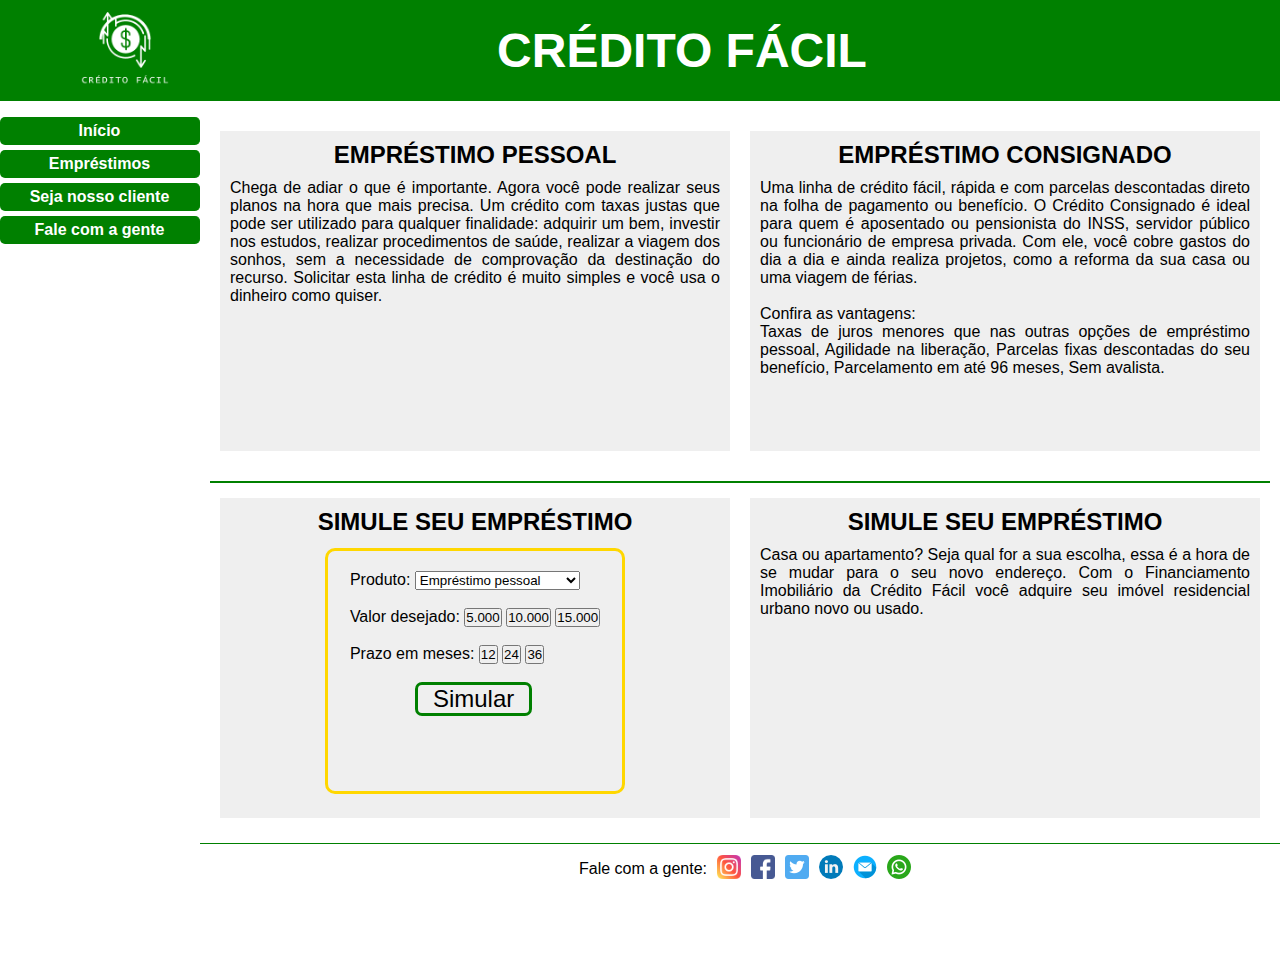
==== emprestimos.html @ 9a2e4bf0 "Site credito facil, com a pagina principal pronta e a pagina emprestimos em desenvolvimento." ====
<!DOCTYPE html>
<html lang="pr-bt">

<head>
    <meta charset="UTF-8">
    <link href="css/style.css" rel="stylesheet">
    <link href="css/menu.css" rel="stylesheet">
    <link href="css/emprestimos.css" rel="stylesheet">
    <title>Crédito Fácil</title>
</head>

<body>
    <section class="main">
        <section id="main">

            <head>
                <div class="cabecalho">
                    <div class="imagem">
                        <img src="img/CF-LOGO-NOVO.png" alt="Crédito Fácil" title="Crédito Fácil">
                    </div>
                    <div class="titulo">
                        <h1>CRÉDITO FÁCIL</h1>
                    </div>
                </div>
            </head>
        </section>


        <div class="menu">
            <nav>
                <ul class="itens-list">
                    <li class="it-1 effect">
                        <a href="index.html">Início</a><br>
                    </li>
                    <li class="it-1 effect">
                        <a href="#main">Empréstimos</a><br>
                    </li>
                    <li class="it-1 effect">
                        Seja nosso cliente<br>
                    </li>
                    <li class="it-1 effect">
                        <a href="#rodape">Fale com a gente</a><br>
                    </li>
                </ul>
            </nav>
        </div>

        <!--<div>  class="destaque"-->
        <div>
            <div class="destaque-emprestimos">
                <div class="tipo-emprestimos">
                    <div class="h2">
                        <h2>EMPRÉSTIMO PESSOAL</h2>
                    </div>
                    <p>
                        Chega de adiar o que é importante. Agora você pode realizar seus planos na hora que mais
                        precisa.
                        Um crédito com taxas justas que pode ser utilizado para qualquer finalidade: adquirir um bem,
                        investir nos estudos, realizar procedimentos de saúde, realizar a viagem dos sonhos, sem a
                        necessidade de comprovação da destinação do recurso.
                        Solicitar esta linha de crédito é muito simples e você usa o dinheiro como quiser.
                    </p>
                </div>
                <div class="tipo-emprestimos">
                    <div class="h2">
                        <h2>EMPRÉSTIMO CONSIGNADO</h2>
                    </div>
                    <p>
                        Uma linha de crédito fácil, rápida e com parcelas descontadas direto na folha de pagamento ou
                        benefício. O Crédito Consignado é ideal para quem é aposentado ou pensionista do INSS, servidor
                        público ou funcionário de empresa privada. Com ele, você cobre gastos do dia a dia e ainda
                        realiza projetos, como a reforma da sua casa ou uma viagem de férias.
                        <br><br>
                        Confira as vantagens:
                        <br>
                        Taxas de juros menores que nas outras opções de empréstimo pessoal,
                        Agilidade na liberação,
                        Parcelas fixas descontadas do seu benefício,
                        Parcelamento em até 96 meses,
                        Sem avalista.
                    </p>
                </div>
            </div>
        </div>
        <!--</div>-->

        <div>
            <div class="simulacao">
                <div class="simulacao-default">
                    <div class="simulacao-h2">
                        <h2>SIMULE SEU EMPRÉSTIMO</h2>
                    </div>
                    <div class="container-simulacao">
                        <div class="form-simulacao">
                            <form class="formulario">
                                <label>Produto: </label>
                                <select name="produto">
                                    <option value="emprestimo-pessoal">Empréstimo pessoal</option>
                                    <option value="emprestimo-consignado">Empréstimo consignado</option>
                                </select><br><br>
                                <label>Valor desejado: </label>
                                <button type="button" class="btn-valor">5.000</button>
                                <button type="button" class="btn-valor">10.000</button>
                                <button type="button" class="btn-valor">15.000</button>
                                <br><br>
                                <label>Prazo em meses: </label>
                                <button type="button" class="btn-prazo">12</button>
                                <button type="button" class="btn-prazo">24</button>
                                <button type="button" class="btn-prazo">36</button>
                                <br><br>
                                <button type="submit" class="btn-submit">Simular</button>
                            </form>
                        </div>
                    </div>
                </div>
                <div class="simulacao-default">
                    <div class="simulacao-h2">
                        <h2>SIMULE SEU EMPRÉSTIMO</h2>
                    </div>
                    <p>
                        Casa ou apartamento? Seja qual for a sua escolha, essa é a hora de se mudar para o seu novo
                        endereço. Com o Financiamento Imobiliário da Crédito Fácil você adquire seu imóvel residencial
                        urbano novo ou usado.
                    </p>
                </div>
            </div>
        </div>

        <footer>

            <div class="rodape" id="rodape">
                <ul class="rodape-lista">
                    <li>Fale com a gente: </li>
                    <li><a href="http://www.instagram.com" target="_blank"><img src="icons/instagram.png"
                                alt="Instagram"></a></li>
                    <li><a href="http://www.facebook.com.br" target="_blank"><img src="icons/facebook.png"
                                alt="Facebook"></a></li>
                    <li><a href="http://www.twitter.com" target="_blank"><img src="icons/twitter.png" alt="Twitter"></a>
                    </li>
                    <li><a href="http://www.linkedin.com" target="_blank"><img src="icons/linkedin.png"
                                alt="Linkedin"></a></li>
                    <li><a href="#"><img src="icons/e-mail.png" alt="Email"></a></li>
                    <li><a href="https://web.whatsapp.com/" target="_blank"><img src="icons/whatsapp.png"
                                alt="WhatsApp"></a></li>
                </ul>
            </div>
        </footer>
    </section>
</body>

</html>
---- css/style.css ----
* {
    margin: 0;
    padding: 0;
    font-family: 'Lucida Sans', 'Lucida Sans Regular', 'Lucida Grande', 'Lucida Sans Unicode', Geneva, Verdana, sans-serif;
}

.main {
    display: inline;
    justify-content: center;
    align-items: center;
}

/*CRIAÇÃO DO CABEÇALHO*/
.cabecalho {
    background-color: green;
    border-bottom: #008000 solid 1px;
    width: 100%;
    height: 100px;
    display: flex;
    justify-content: left;
    text-align: center;
    align-items: center;
}

.cabecalho .titulo {
    display: flex;
    justify-content: center;
    align-items: center;
    width: 80%;
    height: 100px;
}

.cabecalho .titulo h1 {
    font-family: 'Lucida Sans', 'Lucida Sans Regular', 'Lucida Grande', 'Lucida Sans Unicode', Geneva, Verdana, sans-serif;
    color: white;
    font-size: 3em;
}

.cabecalho .imagem img {
    float: left;
    padding-left: 5em;
    width: 90px;
    height: 90px;
}

.rodape {
    background-color: white;
    display: flex;
    justify-content: center;
    align-items: center;
    border-top: #008000 solid 1px;
    height: 50px;
}

.rodape-lista {
    display: flex;
    justify-content: center;
    align-items: center;
}

.rodape-lista li {
    margin-left: 10px;
    list-style: none;
}

.rodape-lista img {
    width: 24px;
    height: 24px;
}
---- css/menu.css ----
/*CRIAÇÃO DO MENU*/

.menu {
    display: block;
    margin: 1em 0 0 0;
    width: 200px;
    height: 842px;
    float: left;
}

.menu li {
    list-style: none;
    color: white;
}

.menu .itens-list {
    margin: auto;
    display: inline;
    height: 150px;
    font-size: 1em;
    text-align: center;
    font-weight: 600;

}

.menu .itens-list .it-1 {
    cursor: pointer;
    border-right: green solid 1px;
    border-radius: 5px;
    padding: 5px;
    margin-bottom: 5px;
}

.menu .itens-list .effect {
    background-color: green;
}

.menu li a {
    text-decoration: none;
    color: white;
}
---- css/emprestimos.css ----
.destaque-emprestimos {
    display: flex;
    justify-content: center;
    align-items: center;
    /*background-color: #EFEFEF;*/
    margin-right: 10px;
    margin-left: 210px;
    height: 350px;
    margin-top: 15px;
    /*border: red solid 2px;*/
}

.destaque-emprestimos .tipo-emprestimos{
    display: block;
    background-color: #EFEFEF;
    /*border: green solid 2px;*/
    width: 50%;
    height: 300px;
    margin-left: 10px;
    margin-right: 10px;
    padding: 10px;
}

.destaque-emprestimos .tipo-emprestimos .h2 {
    display: flex;
    justify-content: center;
    align-items: center;
}

.destaque-emprestimos p {
    text-align: justify;
    margin-top: 10px;
}

.simulacao {
    border-top: green solid 2px;  
    margin-top: 10px;
    display: flex;
    justify-content: center;
    align-items: center;
    margin-bottom: 10px;
    height: 350px;
    margin-right: 10px;
    margin-left: 210px;
    margin-top: 15px;
}

.simulacao-default {
    background-color: #EFEFEF;
    display: block;
    /*border: red solid 2px;*/
    width: 50%;
    height: 300px;
    margin-left: 10px;
    margin-right: 10px;
    padding: 10px;

}

.simulacao-h2 {
    display: flex;
    justify-content: center;
    align-items: center;
}

.simulacao-default p {
    text-align: justify;
    margin-top: 10px;
}

.container-simulacao {
    display: flex;
    justify-content: center;
    align-items: center;
    height: 80%;
}

/*CONFIGURAÇÃO FORMULARIO*/
.formulario button {
    cursor: pointer;
}
.form-simulacao {
    display: flex;
    justify-content: center;
    margin-top: 30px;
    border: gold solid 3px;
    border-radius: 10px;
    height: 100%;
    width: 60%;
}

.formulario {
    margin-top: 20px;
    font-family: 'Lucida Sans', 'Lucida Sans Regular', 'Lucida Grande', 'Lucida Sans Unicode', Geneva, Verdana, sans-serif;
}

.formulario .btn-submit {
    border: green solid 3px;
    border-radius: 7px;
    margin-left: 26%;
    padding: 0 15px 0 15px;
    font-size: 1.5em;
    
}
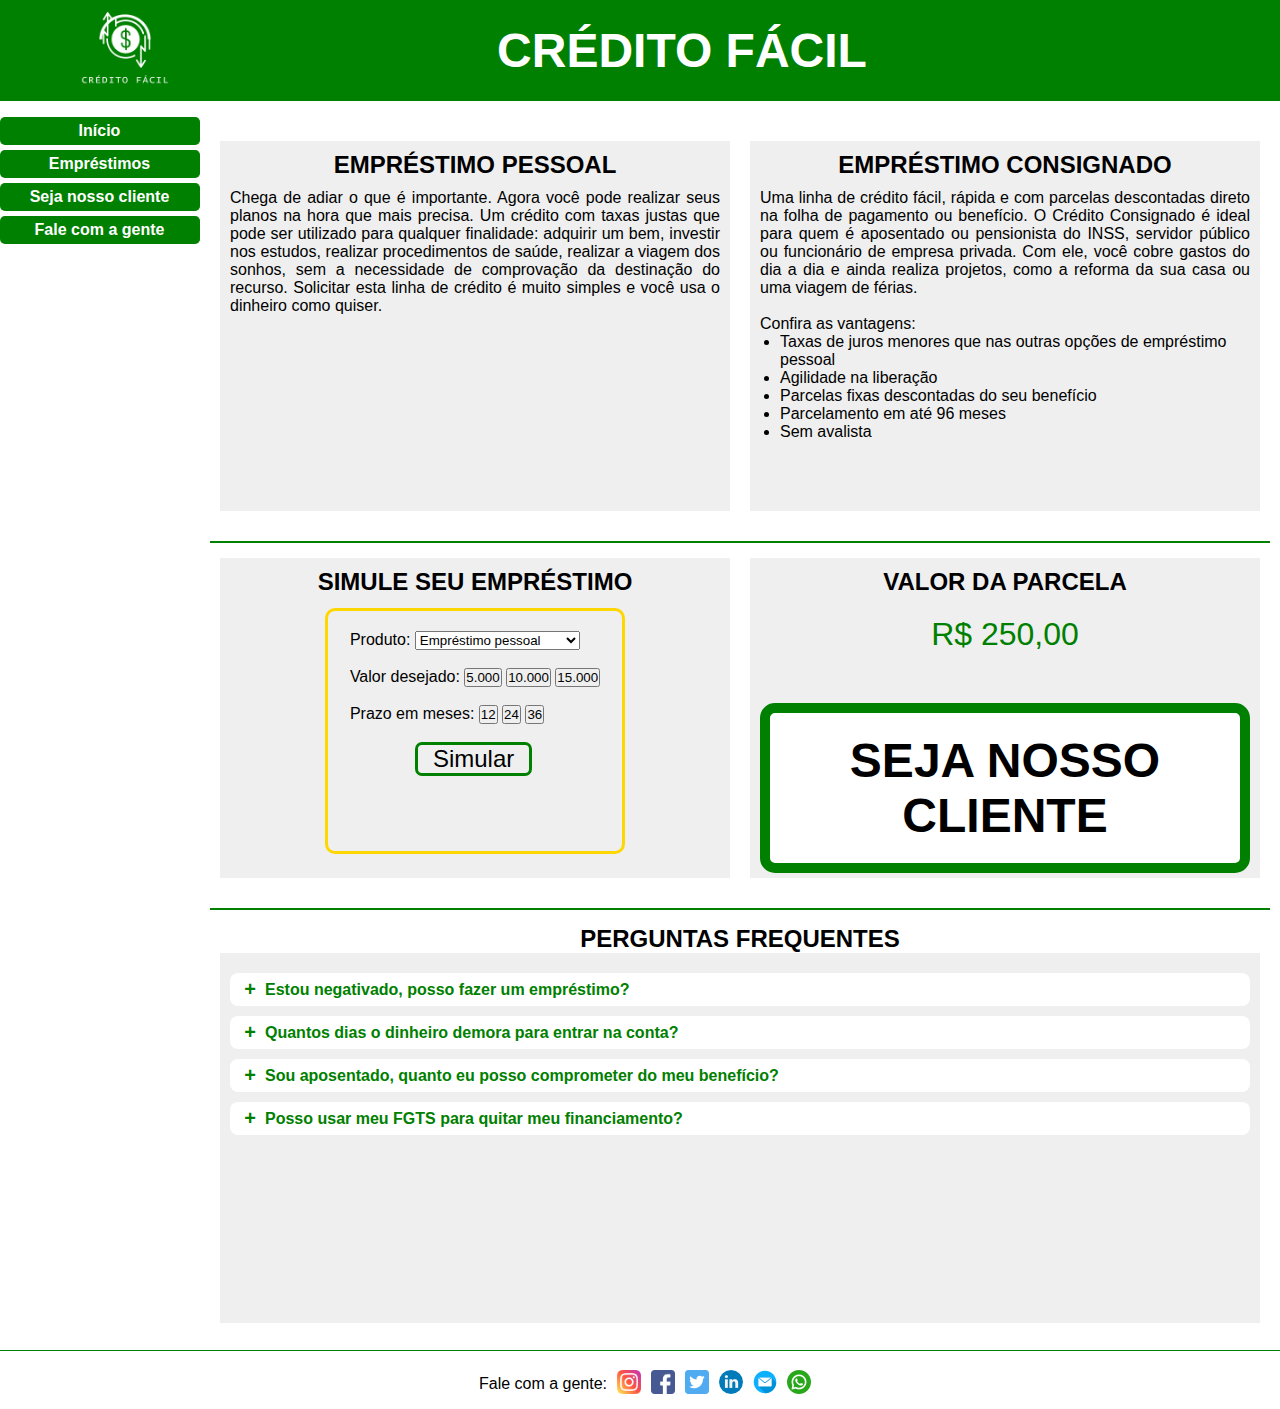
==== commit e5b4a610: "Finalizada a tela de emprestimos e iniciada a tela de seja cliente." ====
--- a/emprestimos.html
+++ b/emprestimos.html
@@ -36,7 +36,7 @@
                         <a href="#main">Empréstimos</a><br>
                     </li>
                     <li class="it-1 effect">
-                        Seja nosso cliente<br>
+                        <a href="sejacliente.html">Seja nosso cliente</a><br>
                     </li>
                     <li class="it-1 effect">
                         <a href="#rodape">Fale com a gente</a><br>
@@ -73,11 +73,13 @@
                         <br><br>
                         Confira as vantagens:
                         <br>
-                        Taxas de juros menores que nas outras opções de empréstimo pessoal,
-                        Agilidade na liberação,
-                        Parcelas fixas descontadas do seu benefício,
-                        Parcelamento em até 96 meses,
-                        Sem avalista.
+                    <ul>
+                        <li>Taxas de juros menores que nas outras opções de empréstimo pessoal</li>
+                        <li>Agilidade na liberação</li>
+                        <li>Parcelas fixas descontadas do seu benefício</li>
+                        <li>Parcelamento em até 96 meses</li>
+                        <li>Sem avalista</li>
+                    </ul>
                     </p>
                 </div>
             </div>
@@ -115,17 +117,55 @@
                 </div>
                 <div class="simulacao-default">
                     <div class="simulacao-h2">
-                        <h2>SIMULE SEU EMPRÉSTIMO</h2>
+                        <h2>VALOR DA PARCELA</h2>
                     </div>
-                    <p>
-                        Casa ou apartamento? Seja qual for a sua escolha, essa é a hora de se mudar para o seu novo
-                        endereço. Com o Financiamento Imobiliário da Crédito Fácil você adquire seu imóvel residencial
-                        urbano novo ou usado.
-                    </p>
+                    <div class="div-parcela">
+                        <p>
+                            R$ 250,00
+                        </p>
+                    </div>
+                    <div class="botao-parcela">
+                        <button type="button" class="botao-efeito">SEJA NOSSO CLIENTE</button>
+                    </div>
+                </div>
+
+            </div>
+        </div>
+        <!--DIV PERGUNTAS FREQUENTES-->
+        <div>
+            <div class="perguntas-frequentes">
+                <div class="perguntas-h2">
+                    <h2>PERGUNTAS FREQUENTES</h2>
+                </div>
+                <div class="perguntas-respostas">
+                    <details>
+                        <summary>Estou negativado, posso fazer um empréstimo?</summary>
+                        <p>Todos os nossos serviços estão sujeitos a análise e cada caso é avaliado individualmente
+                            segundo a política de crédito e de acordo com as normas regulatórias do
+                            Banco Central. Você pode vir até a nossa agência para entender melhor se cumpre os
+                            requisitos de solicitação de empréstimo.</p>
+                    </details>
+                    <details>
+                        <summary>Quantos dias o dinheiro demora para entrar na conta?</summary>
+                        <p>Em média, após aprovado o crédito, o valor será transferido para sua conta em até
+                            4 horas.
+                        </p>
+                    </details>
+                    <details>
+                        <summary>Sou aposentado, quanto eu posso comprometer do meu benefício?</summary>
+                        <p>Aposentados e pensionistas do INSS podem comprometer até 30% do seu benefício 
+                            com empréstimos pessoais.
+                        </p>
+                    </details>
+                    <details>
+                        <summary>Posso usar meu FGTS para quitar meu financiamento?</summary>
+                        <p>Você pode sim, basta entrar em contato conosco e fazer o procedimento necessário 
+                            para quitarmos ou abatermos seu FGTS.
+                        </p>
+                    </details>
                 </div>
             </div>
         </div>
-
         <footer>
 
             <div class="rodape" id="rodape">
--- a/css/style.css
+++ b/css/style.css
@@ -50,6 +50,7 @@
     align-items: center;
     border-top: #008000 solid 1px;
     height: 50px;
+    padding-top: 8px;
 }
 
 .rodape-lista {
--- a/css/emprestimos.css
+++ b/css/emprestimos.css
@@ -1,4 +1,3 @@
-
 .destaque-emprestimos {
     display: flex;
     justify-content: center;
@@ -6,20 +5,24 @@
     /*background-color: #EFEFEF;*/
     margin-right: 10px;
     margin-left: 210px;
-    height: 350px;
+    height: 420px;
     margin-top: 15px;
     /*border: red solid 2px;*/
 }
 
-.destaque-emprestimos .tipo-emprestimos{
+.destaque-emprestimos .tipo-emprestimos {
     display: block;
     background-color: #EFEFEF;
     /*border: green solid 2px;*/
     width: 50%;
-    height: 300px;
+    height: 350px;
     margin-left: 10px;
     margin-right: 10px;
     padding: 10px;
+}
+
+.tipo-emprestimos ul {
+    margin-left: 20px;
 }
 
 .destaque-emprestimos .tipo-emprestimos .h2 {
@@ -34,8 +37,7 @@
 }
 
 .simulacao {
-    border-top: green solid 2px;  
-    margin-top: 10px;
+    border-top: green solid 2px;
     display: flex;
     justify-content: center;
     align-items: center;
@@ -43,7 +45,7 @@
     height: 350px;
     margin-right: 10px;
     margin-left: 210px;
-    margin-top: 15px;
+    margin-top: 5px;
 }
 
 .simulacao-default {
@@ -80,6 +82,7 @@
 .formulario button {
     cursor: pointer;
 }
+
 .form-simulacao {
     display: flex;
     justify-content: center;
@@ -101,5 +104,112 @@
     margin-left: 26%;
     padding: 0 15px 0 15px;
     font-size: 1.5em;
+}
+
+.div-parcela {
+    font-size: 2em;
+    color: green;
+    display: flex;
+    justify-content: center;
+    align-items: center;
+    text-align: center;
+    margin-top: 10px;
+}
+
+.botao-parcela {
+    justify-content: center;
+    align-items: center;
+    text-align: center;
+    margin-top: 50px;
+}
+
+.botao-parcela button {
+    font-size: 3em;
+    font-weight: 700;
+    padding: 20px;
+    border: green solid 10px;
+    background: white;
+    border-radius: 15px;
+    cursor: pointer;
+}
+
+.botao-efeito:hover {
+    background-color: green;
+    color: white;
+    transition: ease 400ms ease;
+    border: white solid 10px;
+}
+
+/*PERGUNTAS FREQUENTES*/
+.perguntas-frequentes {
+    background-color: white;
+    border-top: green solid 2px;
+    display: block;
+    margin-bottom: 10px;
+    margin-right: 10px;
+    margin-left: 210px;
+    height: 430px;
+    margin-top: 15px;
+}
+
+.perguntas-h2 {
+    display: flex;
+    justify-content: center;
+    align-items: center;
+    margin-top: 15px;
+
+}
+
+.perguntas-respostas {
+    background-color: #EFEFEF;
     
-}+    height: 350px;
+    margin-left: 10px;
+    margin-right: 10px;
+    padding: 10px;
+}
+
+.perguntas-respostas p {
+    text-align: justify;
+    margin-top: 10px;
+}
+
+.perguntas-respostas details {
+    display: block;
+    width: auto;
+    margin: 10px 0;
+}
+
+.perguntas-respostas details p {
+    padding-left: 30px;
+}
+
+.perguntas-respostas summary {
+    display: flex; 
+    background: white;
+    color: green;
+    border-radius: 8px;
+    padding: 5px;
+    cursor: pointer;
+    font-weight: 700;
+    justify-content: flex-start;
+    align-items: center;
+  }
+
+  .perguntas-respostas summary::-webkit-details-marker {
+    display: none;
+ }
+ 
+ .perguntas-respostas summary:before {
+    content: "+";
+    font-size: 20px;
+    font-weight: bold;
+    margin: 0 5px;
+    padding: 0;
+    width: 20px;
+    text-align: center;
+ }
+ 
+ .perguntas-respostas details[open] summary:before {
+   content: "-";
+ }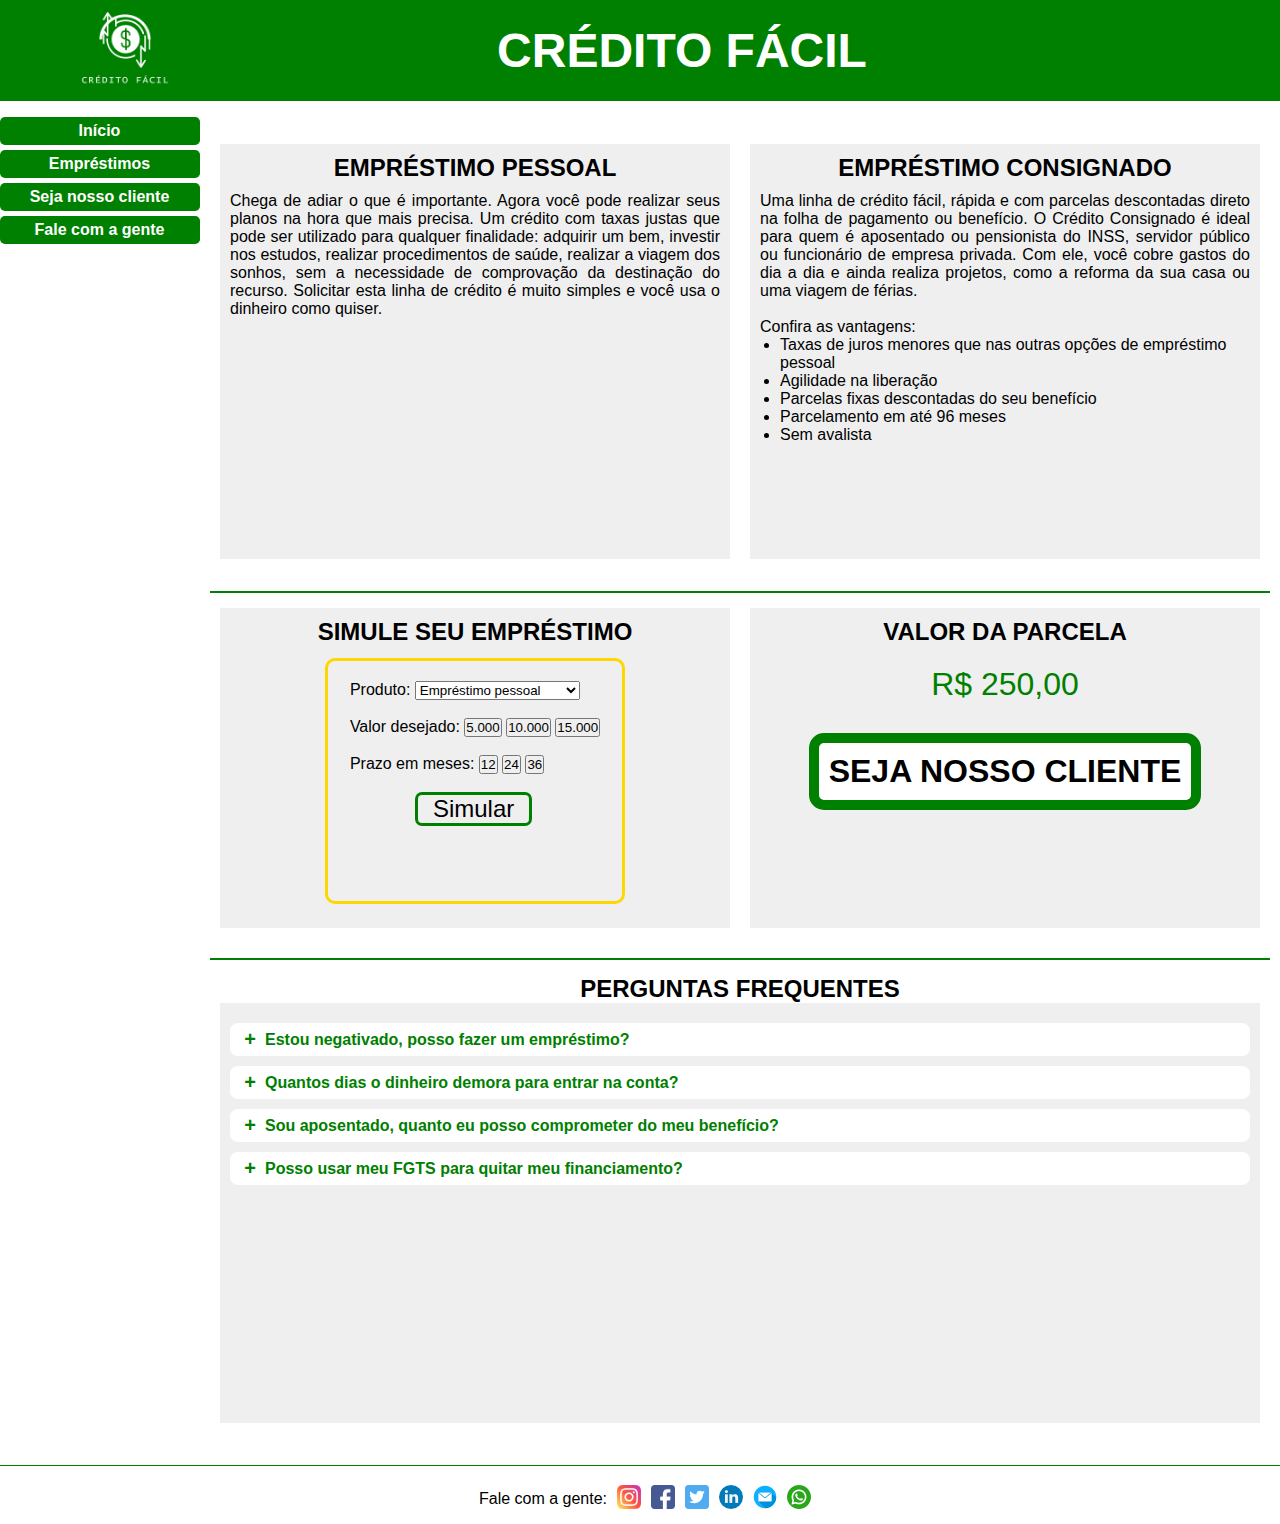
==== commit 0a69c8aa: "Finalizada a tela de contato" ====
--- a/emprestimos.html
+++ b/emprestimos.html
@@ -110,7 +110,7 @@
                                 <button type="button" class="btn-prazo">24</button>
                                 <button type="button" class="btn-prazo">36</button>
                                 <br><br>
-                                <button type="submit" class="btn-submit">Simular</button>
+                                <button type="submit" class="btn-submit" value="Simular">Simular</button>
                             </form>
                         </div>
                     </div>
--- a/css/emprestimos.css
+++ b/css/emprestimos.css
@@ -5,7 +5,7 @@
     /*background-color: #EFEFEF;*/
     margin-right: 10px;
     margin-left: 210px;
-    height: 420px;
+    height: 470px;
     margin-top: 15px;
     /*border: red solid 2px;*/
 }
@@ -15,7 +15,7 @@
     background-color: #EFEFEF;
     /*border: green solid 2px;*/
     width: 50%;
-    height: 350px;
+    height: 395px;
     margin-left: 10px;
     margin-right: 10px;
     padding: 10px;
@@ -120,13 +120,13 @@
     justify-content: center;
     align-items: center;
     text-align: center;
-    margin-top: 50px;
+    margin-top: 30px;
 }
 
 .botao-parcela button {
-    font-size: 3em;
+    font-size: 2em;
     font-weight: 700;
-    padding: 20px;
+    padding: 10px;
     border: green solid 10px;
     background: white;
     border-radius: 15px;
@@ -148,7 +148,7 @@
     margin-bottom: 10px;
     margin-right: 10px;
     margin-left: 210px;
-    height: 430px;
+    height: 495px;
     margin-top: 15px;
 }
 
@@ -162,8 +162,7 @@
 
 .perguntas-respostas {
     background-color: #EFEFEF;
-    
-    height: 350px;
+    height: 400px;
     margin-left: 10px;
     margin-right: 10px;
     padding: 10px;
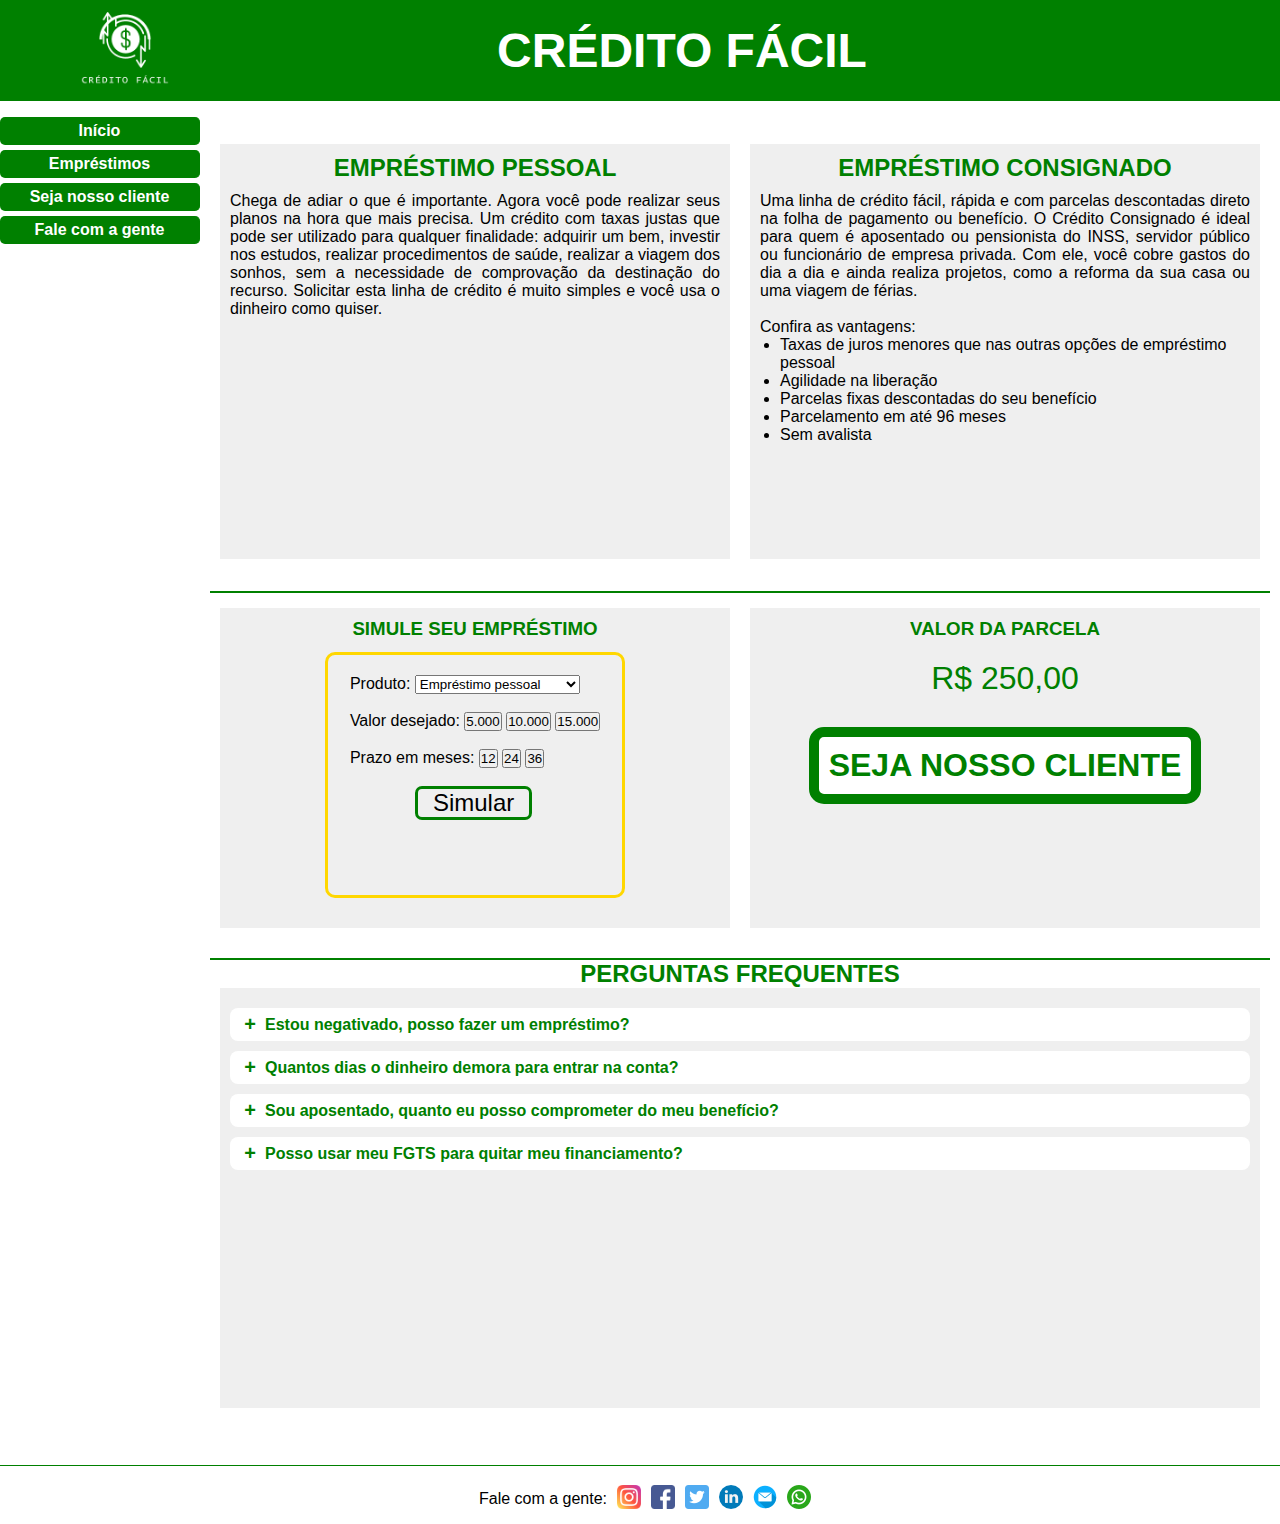
==== commit f8e8ddc3: "Alterando padrões de layout" ====
--- a/emprestimos.html
+++ b/emprestimos.html
@@ -49,7 +49,7 @@
         <div>
             <div class="destaque-emprestimos">
                 <div class="tipo-emprestimos">
-                    <div class="h2">
+                    <div class="padrao-h3">
                         <h2>EMPRÉSTIMO PESSOAL</h2>
                     </div>
                     <p>
@@ -62,7 +62,7 @@
                     </p>
                 </div>
                 <div class="tipo-emprestimos">
-                    <div class="h2">
+                    <div class="padrao-h3">
                         <h2>EMPRÉSTIMO CONSIGNADO</h2>
                     </div>
                     <p>
@@ -89,8 +89,8 @@
         <div>
             <div class="simulacao">
                 <div class="simulacao-default">
-                    <div class="simulacao-h2">
-                        <h2>SIMULE SEU EMPRÉSTIMO</h2>
+                    <div class="padrao-h3">
+                        <h3>SIMULE SEU EMPRÉSTIMO</h3>
                     </div>
                     <div class="container-simulacao">
                         <div class="form-simulacao">
@@ -116,8 +116,8 @@
                     </div>
                 </div>
                 <div class="simulacao-default">
-                    <div class="simulacao-h2">
-                        <h2>VALOR DA PARCELA</h2>
+                    <div class="padrao-h3">
+                        <h3>VALOR DA PARCELA</h3>
                     </div>
                     <div class="div-parcela">
                         <p>
@@ -125,7 +125,7 @@
                         </p>
                     </div>
                     <div class="botao-parcela">
-                        <button type="button" class="botao-efeito">SEJA NOSSO CLIENTE</button>
+                        <button type="button" class="botao-efeito"><a href="sejacliente.html">SEJA NOSSO CLIENTE</a></button>
                     </div>
                 </div>
 
@@ -134,7 +134,7 @@
         <!--DIV PERGUNTAS FREQUENTES-->
         <div>
             <div class="perguntas-frequentes">
-                <div class="perguntas-h2">
+                <div class="padrao-h3">
                     <h2>PERGUNTAS FREQUENTES</h2>
                 </div>
                 <div class="perguntas-respostas">
--- a/css/style.css
+++ b/css/style.css
@@ -2,6 +2,24 @@
     margin: 0;
     padding: 0;
     font-family: 'Lucida Sans', 'Lucida Sans Regular', 'Lucida Grande', 'Lucida Sans Unicode', Geneva, Verdana, sans-serif;
+}
+
+.padrao-h2{
+    display: flex;
+    justify-content: center;
+    align-items: center;
+    margin-left: 10px;
+    color: green;
+    font-size: 2em;
+}
+.padrao-h3{
+    display: flex;
+    justify-content: center;
+    align-items: center;
+    margin-left: 10px;
+    margin-right: 10px;
+    color: green;
+    font-size: 1em;
 }
 
 .main {
--- a/css/emprestimos.css
+++ b/css/emprestimos.css
@@ -1,3 +1,9 @@
+
+p {
+    text-align: justify;
+    margin-top: 10px;
+}
+
 .destaque-emprestimos {
     display: flex;
     justify-content: center;
@@ -25,17 +31,6 @@
     margin-left: 20px;
 }
 
-.destaque-emprestimos .tipo-emprestimos .h2 {
-    display: flex;
-    justify-content: center;
-    align-items: center;
-}
-
-.destaque-emprestimos p {
-    text-align: justify;
-    margin-top: 10px;
-}
-
 .simulacao {
     border-top: green solid 2px;
     display: flex;
@@ -58,17 +53,6 @@
     margin-right: 10px;
     padding: 10px;
 
-}
-
-.simulacao-h2 {
-    display: flex;
-    justify-content: center;
-    align-items: center;
-}
-
-.simulacao-default p {
-    text-align: justify;
-    margin-top: 10px;
 }
 
 .container-simulacao {
@@ -133,11 +117,19 @@
     cursor: pointer;
 }
 
+.botao-parcela button a {
+        text-decoration: none;
+        color: green;
+}
 .botao-efeito:hover {
     background-color: green;
     color: white;
     transition: ease 400ms ease;
     border: white solid 10px;
+}
+.botao-parcela:hover button a{
+    text-decoration: none;
+    color: white;
 }
 
 /*PERGUNTAS FREQUENTES*/
@@ -152,25 +144,12 @@
     margin-top: 15px;
 }
 
-.perguntas-h2 {
-    display: flex;
-    justify-content: center;
-    align-items: center;
-    margin-top: 15px;
-
-}
-
 .perguntas-respostas {
     background-color: #EFEFEF;
     height: 400px;
     margin-left: 10px;
     margin-right: 10px;
     padding: 10px;
-}
-
-.perguntas-respostas p {
-    text-align: justify;
-    margin-top: 10px;
 }
 
 .perguntas-respostas details {
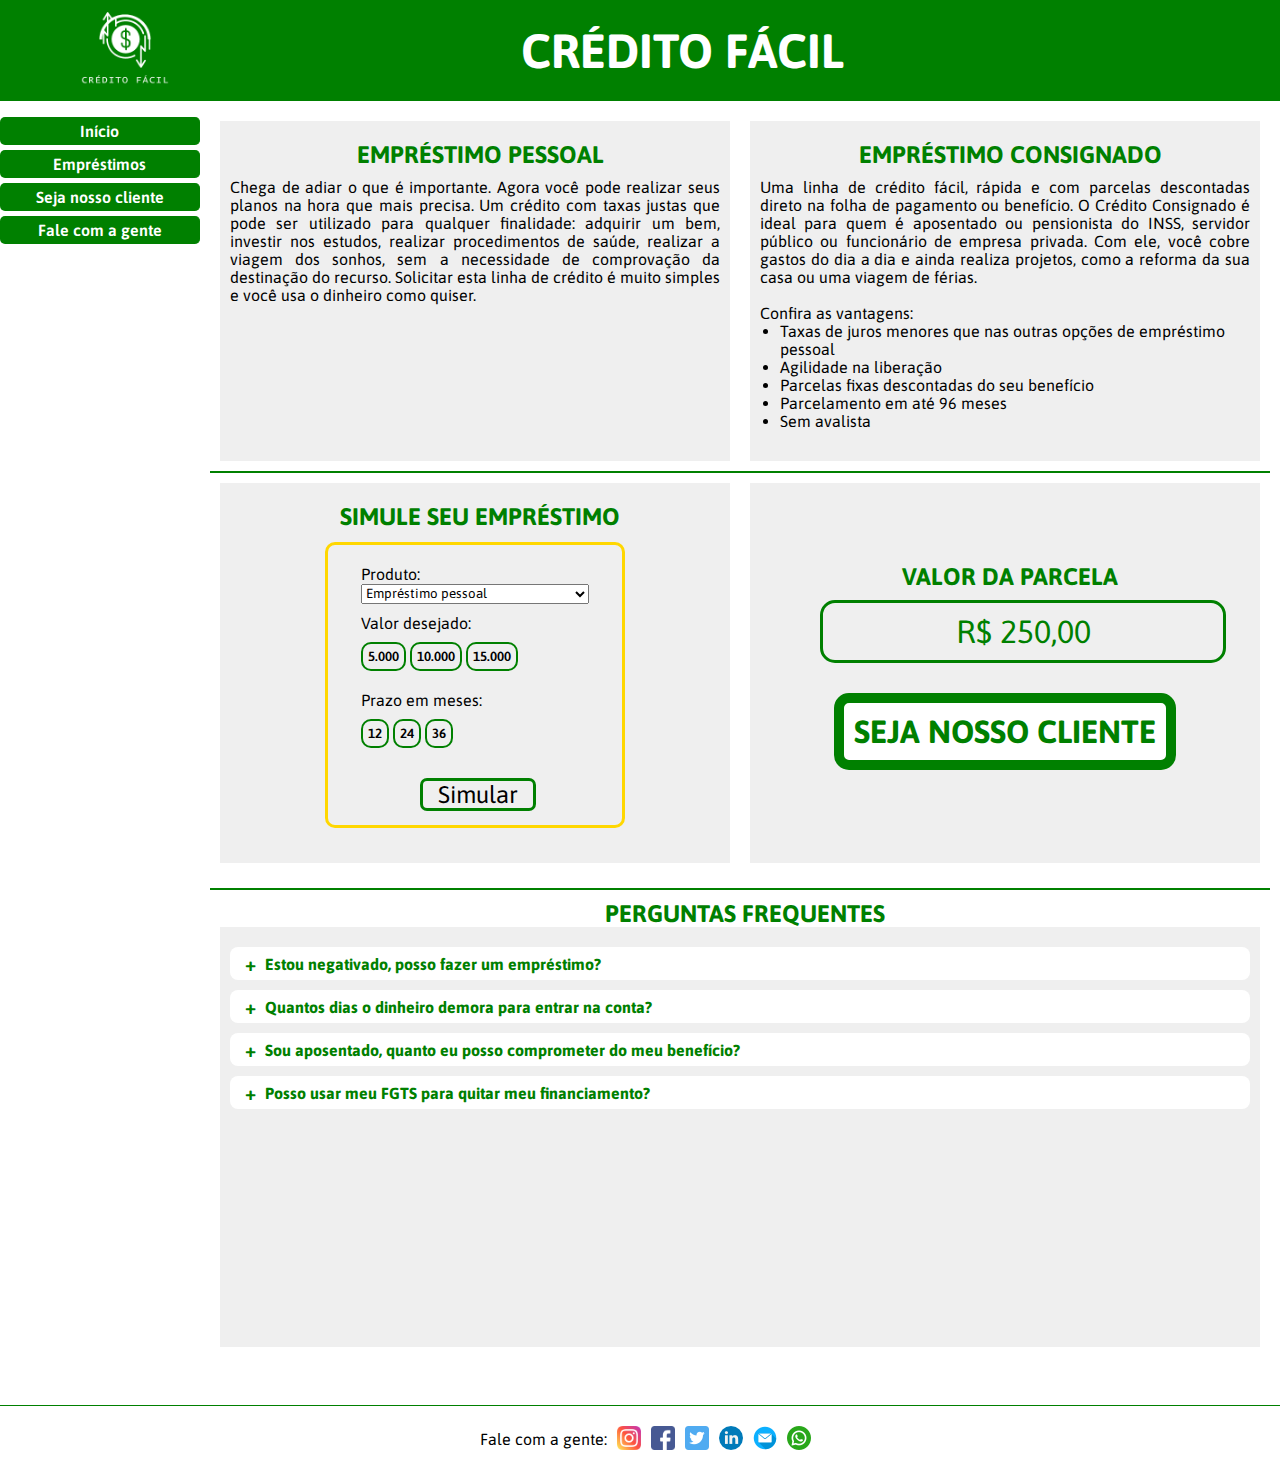
==== commit 12a39fb0: "Realizadas várias alterações de layout em todas as páginas" ====
--- a/emprestimos.html
+++ b/emprestimos.html
@@ -86,38 +86,44 @@
         </div>
         <!--</div>-->
 
+        <!--SIMULACAO-->
         <div>
             <div class="simulacao">
                 <div class="simulacao-default">
                     <div class="padrao-h3">
-                        <h3>SIMULE SEU EMPRÉSTIMO</h3>
+                        <h2>SIMULE SEU EMPRÉSTIMO</h2>
                     </div>
                     <div class="container-simulacao">
                         <div class="form-simulacao">
                             <form class="formulario">
-                                <label>Produto: </label>
+                                <div><label>Produto: </label>
                                 <select name="produto">
                                     <option value="emprestimo-pessoal">Empréstimo pessoal</option>
                                     <option value="emprestimo-consignado">Empréstimo consignado</option>
-                                </select><br><br>
-                                <label>Valor desejado: </label>
-                                <button type="button" class="btn-valor">5.000</button>
-                                <button type="button" class="btn-valor">10.000</button>
-                                <button type="button" class="btn-valor">15.000</button>
-                                <br><br>
-                                <label>Prazo em meses: </label>
-                                <button type="button" class="btn-prazo">12</button>
-                                <button type="button" class="btn-prazo">24</button>
-                                <button type="button" class="btn-prazo">36</button>
-                                <br><br>
+                                </select>
+                            </div>
+                            <div>
+                                <label>Valor desejado: </label><br>
+                                <button type="button" class="btn-simulacao">5.000</button>
+                                <button type="button" class="btn-simulacao">10.000</button>
+                                <button type="button" class="btn-simulacao">15.000</button>
+                            </div>
+                            <div>
+                                <label>Prazo em meses: </label><br>
+                                <button type="button" class="btn-simulacao">12</button>
+                                <button type="button" class="btn-simulacao">24</button>
+                                <button type="button" class="btn-simulacao">36</button>
+                            </div>
+                            <div>
                                 <button type="submit" class="btn-submit" value="Simular">Simular</button>
+                            </div>
                             </form>
                         </div>
                     </div>
                 </div>
                 <div class="simulacao-default">
-                    <div class="padrao-h3">
-                        <h3>VALOR DA PARCELA</h3>
+                    <div class="padrao-h3 parcela">
+                        <h2>VALOR DA PARCELA</h2>
                     </div>
                     <div class="div-parcela">
                         <p>
--- a/css/style.css
+++ b/css/style.css
@@ -1,7 +1,9 @@
+@import url('https://fonts.googleapis.com/css2?family=Asap:wght@400;500&display=swap');
+
 * {
     margin: 0;
     padding: 0;
-    font-family: 'Lucida Sans', 'Lucida Sans Regular', 'Lucida Grande', 'Lucida Sans Unicode', Geneva, Verdana, sans-serif;
+    font-family: 'Asap', sans-serif;
 }
 
 .padrao-h2{
@@ -17,7 +19,7 @@
     justify-content: center;
     align-items: center;
     margin-left: 10px;
-    margin-right: 10px;
+    
     color: green;
     font-size: 1em;
 }
@@ -49,7 +51,8 @@
 }
 
 .cabecalho .titulo h1 {
-    font-family: 'Lucida Sans', 'Lucida Sans Regular', 'Lucida Grande', 'Lucida Sans Unicode', Geneva, Verdana, sans-serif;
+    font-family: 'Asap', sans-serif;
+    /*font-family: 'Lucida Sans', 'Lucida Sans Regular', 'Lucida Grande', 'Lucida Sans Unicode', Geneva, Verdana, sans-serif;*/
     color: white;
     font-size: 3em;
 }
--- a/css/emprestimos.css
+++ b/css/emprestimos.css
@@ -11,20 +11,20 @@
     /*background-color: #EFEFEF;*/
     margin-right: 10px;
     margin-left: 210px;
-    height: 470px;
+    height: 350px;
     margin-top: 15px;
     /*border: red solid 2px;*/
 }
 
-.destaque-emprestimos .tipo-emprestimos {
+.tipo-emprestimos {
     display: block;
     background-color: #EFEFEF;
     /*border: green solid 2px;*/
     width: 50%;
-    height: 395px;
+    height: 310px;
     margin-left: 10px;
     margin-right: 10px;
-    padding: 10px;
+    padding: 20px 10px 10px 10px;
 }
 
 .tipo-emprestimos ul {
@@ -37,7 +37,7 @@
     justify-content: center;
     align-items: center;
     margin-bottom: 10px;
-    height: 350px;
+    height: 400px;
     margin-right: 10px;
     margin-left: 210px;
     margin-top: 5px;
@@ -48,11 +48,21 @@
     display: block;
     /*border: red solid 2px;*/
     width: 50%;
-    height: 300px;
+    height: 350px;
     margin-left: 10px;
     margin-right: 10px;
-    padding: 10px;
-
+    padding: 20px 10px 10px 10px;
+
+}
+.btn-simulacao {
+    padding: 5px;
+    font-weight: 600;
+    border: green solid 2px;
+    border-radius: 10px;
+}
+
+.btn-simulacao:focus {
+    background-color: red;
 }
 
 .container-simulacao {
@@ -61,7 +71,6 @@
     align-items: center;
     height: 80%;
 }
-
 /*CONFIGURAÇÃO FORMULARIO*/
 .formulario button {
     cursor: pointer;
@@ -77,9 +86,23 @@
     width: 60%;
 }
 
+form div {
+    margin: 10px;
+}
+
+form input, select{
+    height: 20px;
+    width: 100%;
+}
+
+form button {
+    margin: 10px auto;
+
+}
+
+
 .formulario {
-    margin-top: 20px;
-    font-family: 'Lucida Sans', 'Lucida Sans Regular', 'Lucida Grande', 'Lucida Sans Unicode', Geneva, Verdana, sans-serif;
+    margin-top: 10px;
 }
 
 .formulario .btn-submit {
@@ -89,22 +112,30 @@
     padding: 0 15px 0 15px;
     font-size: 1.5em;
 }
-
+.parcela {
+    margin-top: 60px;
+}
 .div-parcela {
+    border: green solid 3px;
+    border-radius: 15px;
     font-size: 2em;
     color: green;
     display: flex;
     justify-content: center;
     align-items: center;
     text-align: center;
-    margin-top: 10px;
+    padding-bottom: 10px;
+    margin: 10px 0 0 60px;
+    width: 400px;
 }
 
 .botao-parcela {
+    display: flex;
     justify-content: center;
     align-items: center;
     text-align: center;
     margin-top: 30px;
+
 }
 
 .botao-parcela button {
@@ -121,16 +152,17 @@
         text-decoration: none;
         color: green;
 }
-.botao-efeito:hover {
+.botao-efeito:hover{
     background-color: green;
-    color: white;
     transition: ease 400ms ease;
+    /*border: white solid 10px;*/
     border: white solid 10px;
 }
-.botao-parcela:hover button a{
+button:hover a{
     text-decoration: none;
     color: white;
 }
+
 
 /*PERGUNTAS FREQUENTES*/
 .perguntas-frequentes {
@@ -142,6 +174,7 @@
     margin-left: 210px;
     height: 495px;
     margin-top: 15px;
+    padding-top: 10px;
 }
 
 .perguntas-respostas {
@@ -190,4 +223,5 @@
  
  .perguntas-respostas details[open] summary:before {
    content: "-";
- }+ }
+
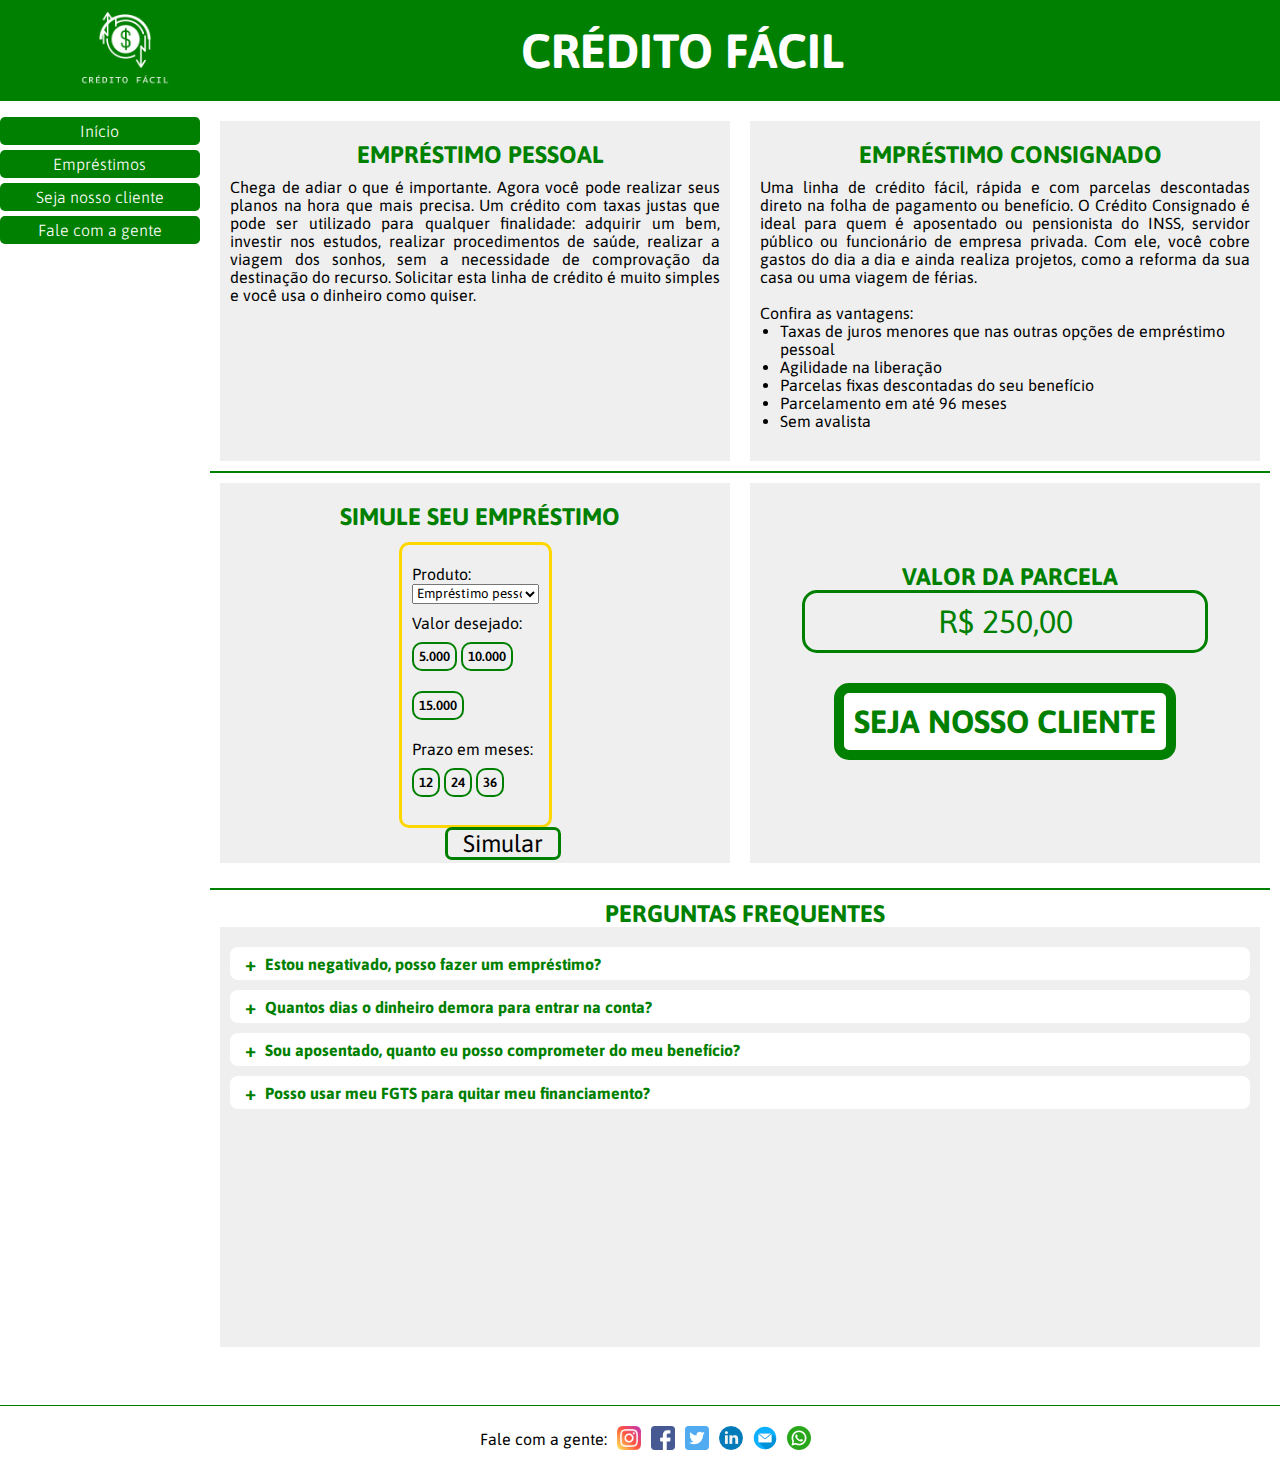
==== commit ec526960: "Site completado" ====
--- a/emprestimos.html
+++ b/emprestimos.html
@@ -16,7 +16,7 @@
             <head>
                 <div class="cabecalho">
                     <div class="imagem">
-                        <img src="img/CF-LOGO-NOVO.png" alt="Crédito Fácil" title="Crédito Fácil">
+                        <a href="index.html"><img src="img/CF-LOGO-NOVO.png" alt="Crédito Fácil" title="Crédito Fácil"></a>
                     </div>
                     <div class="titulo">
                         <h1>CRÉDITO FÁCIL</h1>
--- a/css/style.css
+++ b/css/style.css
@@ -52,7 +52,6 @@
 
 .cabecalho .titulo h1 {
     font-family: 'Asap', sans-serif;
-    /*font-family: 'Lucida Sans', 'Lucida Sans Regular', 'Lucida Grande', 'Lucida Sans Unicode', Geneva, Verdana, sans-serif;*/
     color: white;
     font-size: 3em;
 }
--- a/css/menu.css
+++ b/css/menu.css
@@ -19,7 +19,7 @@
     height: 150px;
     font-size: 1em;
     text-align: center;
-    font-weight: 600;
+    font-weight: 300;
 
 }
 
--- a/css/emprestimos.css
+++ b/css/emprestimos.css
@@ -83,7 +83,7 @@
     border: gold solid 3px;
     border-radius: 10px;
     height: 100%;
-    width: 60%;
+    width: 30%;
 }
 
 form div {
@@ -125,7 +125,8 @@
     align-items: center;
     text-align: center;
     padding-bottom: 10px;
-    margin: 10px 0 0 60px;
+
+    margin: 0 auto;
     width: 400px;
 }
 
